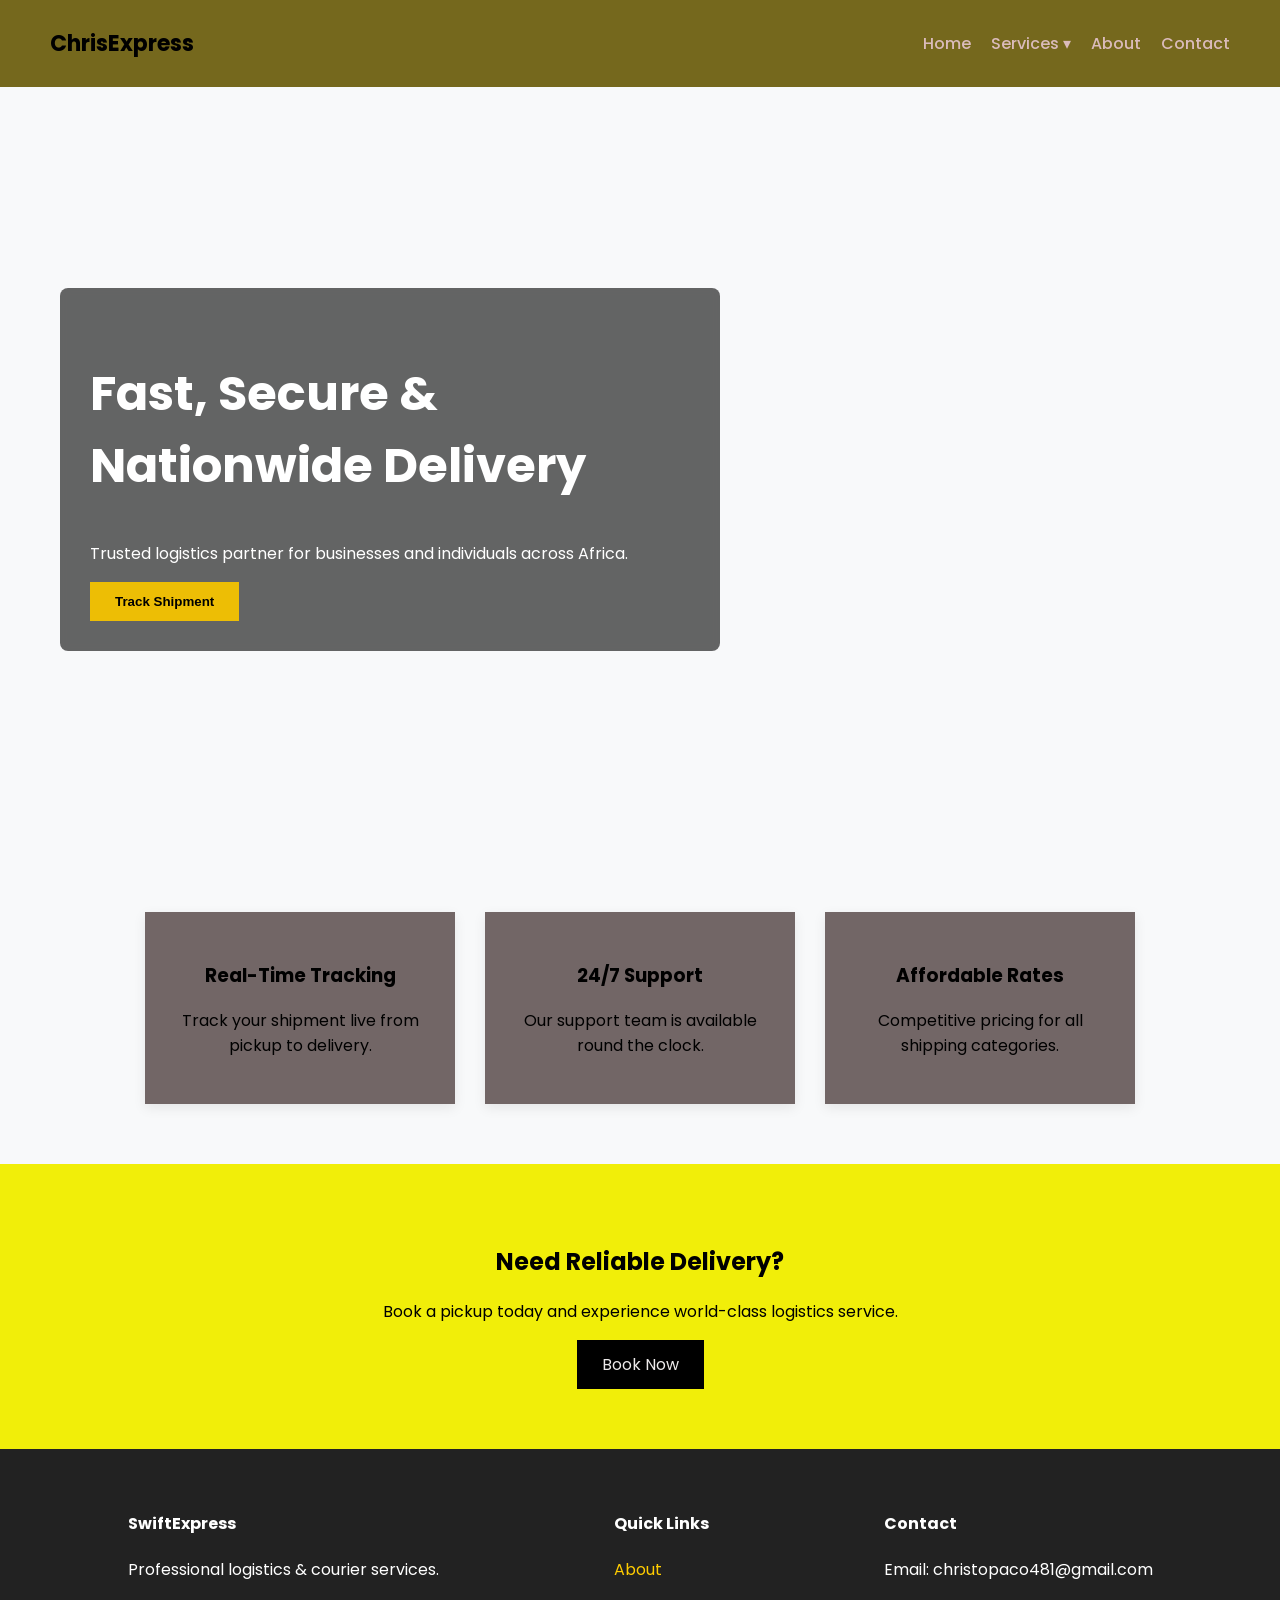
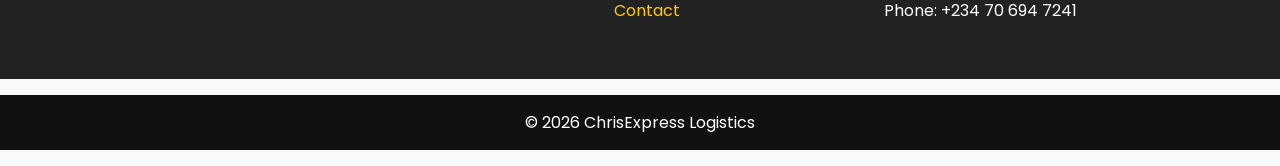
==== index.html @ 8d682af9 "Add delivery website project" ====
<!DOCTYPE html>
<html lang="en">
<head>
    <meta charset="UTF-8">
    <meta name="viewport" content="width=device-width, initial-scale=1.0">
    <title>ChrisExpress Logistics</title>
    <link rel="stylesheet" href="style.css">
    <link href="https://fonts.googleapis.com/css2?family=Poppins:wght@300;400;600;700&display=swap" rel="stylesheet">
</head>
<body>
<header>
    <div class="logo">ChrisExpress</div>
    <nav>
        <ul>
            <li><a href="index.html">Home</a></li>
            <li class="dropdown">
                <a href="#">Services ▾</a>
                <ul class="dropdown-menu">
                    <li><a href="#">Same Day Delivery</a></li>
                    <li><a href="#">International Shipping</a></li>
                    <li><a href="#">E-commerce Logistics</a></li>
                </ul>
            </li>
 <li><a href="about.html">About</a></li>
            <li><a href="contact.html">Contact</a></li>
        </ul>
    </nav>
</header>
<section class="hero">
    <div class="hero-text">
        <h1>Fast, Secure & Nationwide Delivery</h1>
        <p>Trusted logistics partner for businesses and individuals across Africa.</p>
        <button onclick="trackPackage()">Track Shipment</button>
    </div>
</section>
<section class="features">
    <div class="feature-box">
        <h3>Real-Time Tracking</h3>
        <p>Track your shipment live from pickup to delivery.</p>
    </div>
    <div class="feature-box">
        <h3>24/7 Support</h3>
        <p>Our support team is available round the clock.</p>
    </div>
    <div class="feature-box">
        <h3>Affordable Rates</h3>
<p>Competitive pricing for all shipping categories.</p>
    </div>
</section>
<section class="cta">
    <h2>Need Reliable Delivery?</h2>
    <p>Book a pickup today and experience world-class logistics service.</p>
    <a href="contact.html" class="btn">Book Now</a>
</section>
<footer>
    <div class="footer-grid">
        <div>
            <h4>SwiftExpress</h4>
            <p>Professional logistics & courier services.</p>
        </div>
        <div>
            <h4>Quick Links</h4>
            <p><a href="about.html">About</a></p>
            <p><a href="contact.html">Contact</a></p>
        </div>
        <div>
            <h4>Contact</h4>
            <p>Email: christopaco481@gmail.com</p>
<p>Phone: +234 70 694 7241</p>
        </div>
    </div>
    <p class="copyright">© 2026 ChrisExpress Logistics</p>
</footer>
<script src="script.js"></script>
</body>
</html>
---- style.css ----
body { margin: 0; font-family: 'Poppins', sans-serif; background: #f8f9fa; }
header { background: #75681d; padding: 15px 50px; display: flex; justify-content: space-between; align-items: center; }
.logo { font-weight: 700; font-size: 22px; }
nav ul { list-style: none; display: flex; gap: 20px; padding: 0; }
nav ul li { position: relative; }
nav a { text-decoration: none; font-weight: 500; color: rgb(218, 187, 187); }
.dropdown-menu { display: none; position: absolute; top: 30px; background: white; padding: 10px; list-style: none; box-shadow: 0 4px 8px rgba(0,0,0,0.1); }
.dropdown:hover .dropdown-menu { display: block; }
.hero { background: url('https://images.unsplash.com/photo-1586528116311-ad8dd3c8310d') no-repeat center center/cover; height: 85vh; display: flex; align-items: center; padding-left: 60px; color: white; }
.hero-text {
    max-width: 600px;
    background: rgba(0, 0, 0, 0.6);
    padding: 30px;
    border-radius: 8px;
    backdrop-filter: blur(5px);
}
.hero h1 { font-size: 48px; }
.hero button { padding: 12px 25px; background: #edbe05; border: none; cursor: pointer; font-weight: 600; }
.features { display: flex; justify-content: center; gap: 30px; padding: 60px; }
.feature-box { background: rgb(114, 102, 102); padding: 30px; width: 250px; box-shadow: 0 4px 12px rgba(0,0,0,0.08); text-align: center; }
.cta { text-align: center; padding: 60px; background: #f1ee09; }
.btn { display: inline-block; padding: 12px 25px; background: black; color: rgb(237, 234, 234); text-decoration: none; }
.page-content { padding: 60px; max-width: 800px; margin: auto; }
form { display: flex; flex-direction: column; gap: 15px; }
input, select, textarea { padding: 12px; font-size: 15px; }
button { padding: 12px; background: #ffcc00; border: none; font-weight: 600; cursor: pointer; }
.footer-grid { display: flex; justify-content: space-around; padding: 40px; background: #222; color: white; }
.footer-grid a { color: #ffcc00; text-decoration: none; }
footer .copyright { text-align: center; background: #111; color: white; padding: 15px; }
@media(max-width:768px){ .features{ flex-direction: column; align-items:center; } .hero{ padding:20px; text-align:center; } }
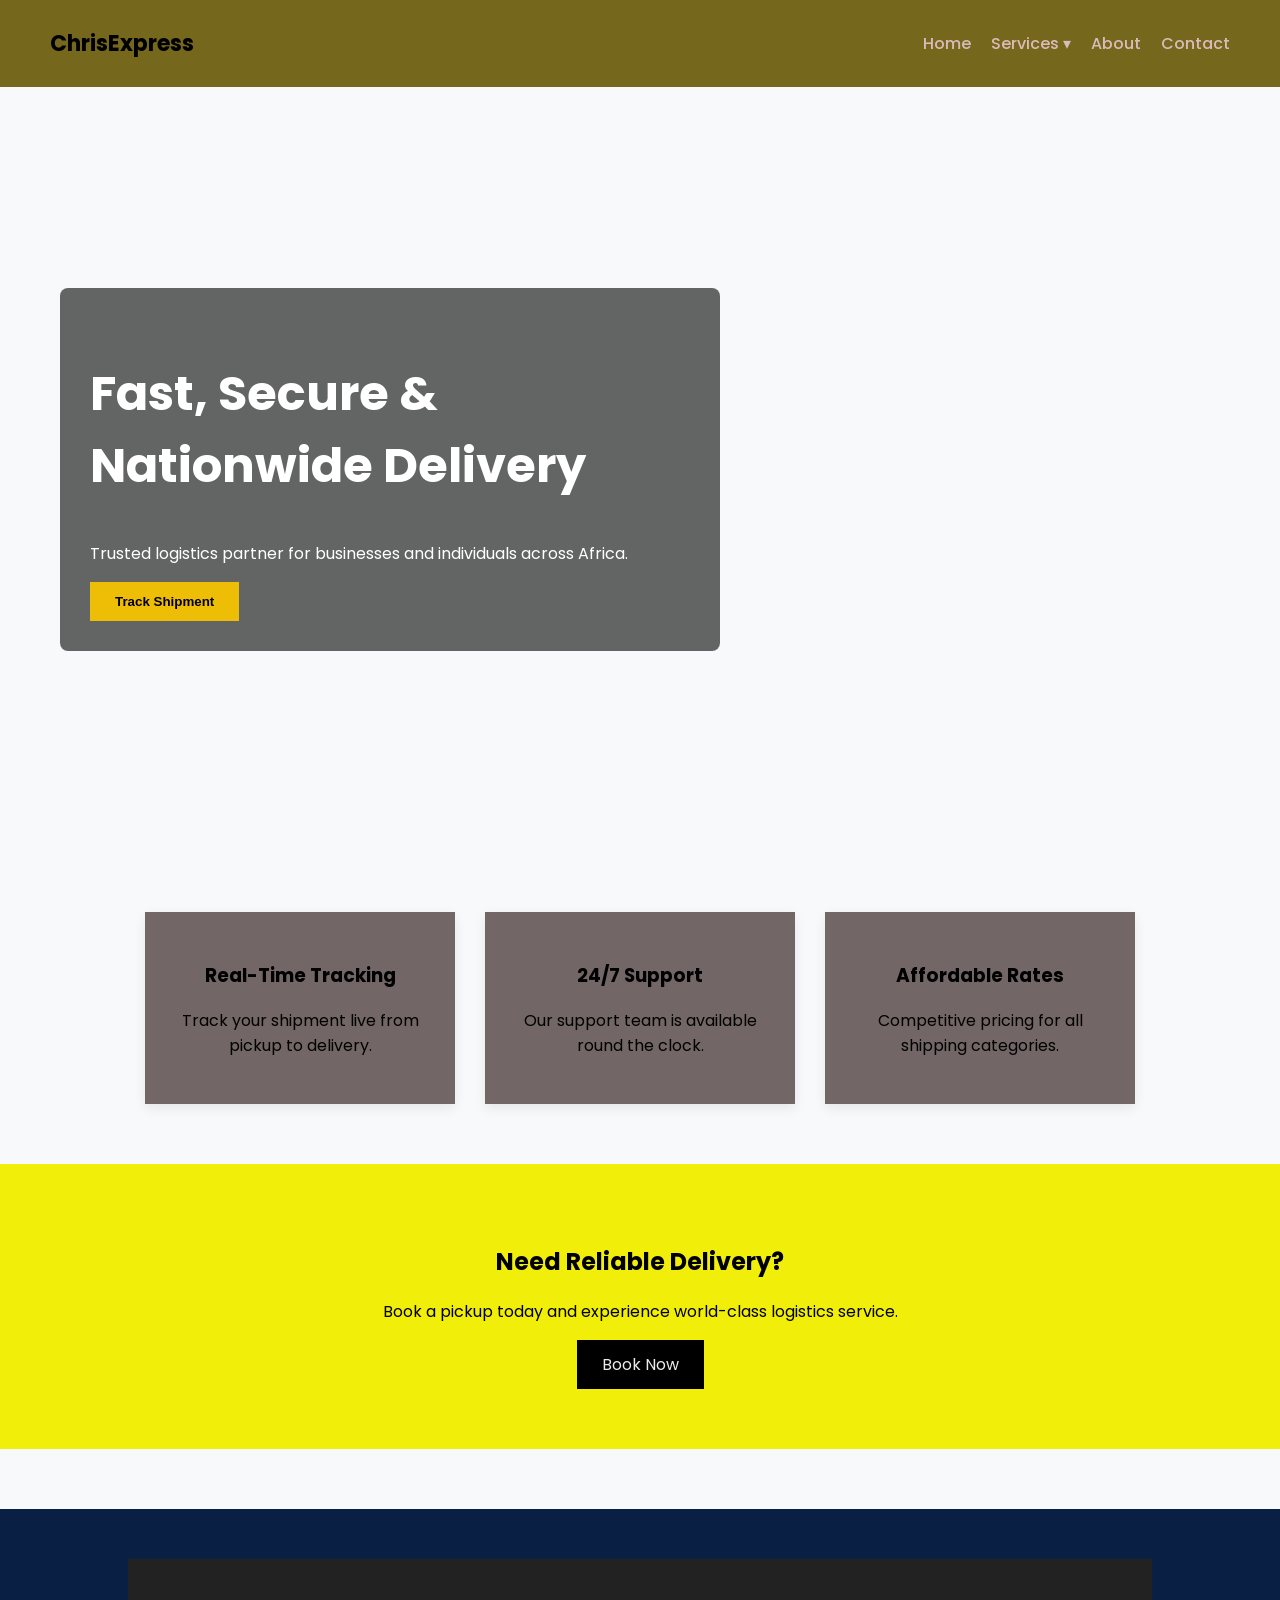
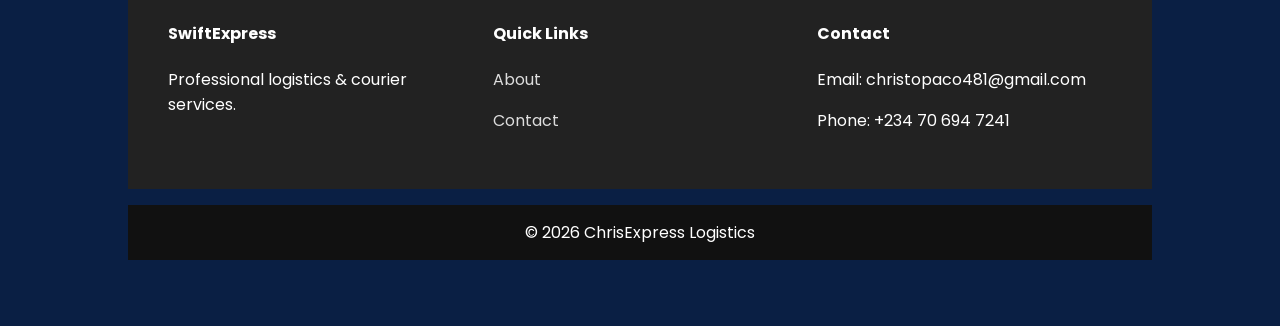
==== commit ea1cbbdd: "Add files via upload Class-Project" ====
--- a/index.html
+++ b/index.html
@@ -16,13 +16,13 @@
             <li class="dropdown">
                 <a href="#">Services ▾</a>
                 <ul class="dropdown-menu">
-                    <li><a href="#">Same Day Delivery</a></li>
-                    <li><a href="#">International Shipping</a></li>
-                    <li><a href="#">E-commerce Logistics</a></li>
+                    <li><a href="same-day.html">Same Day Delivery</a></li>
+                    <li><a href="international.html">International Shipping</a></li>
+                    <li><a href="ecommerce.html">E-commerce Logistics</a></li>
                 </ul>
             </li>
- <li><a href="about.html">About</a></li>
-            <li><a href="contact.html">Contact</a></li>
+                <li><a href="about.html">About</a></li>
+                <li><a href="contact.html">Contact</a></li>
         </ul>
     </nav>
 </header>
--- a/style.css
+++ b/style.css
@@ -27,4 +27,143 @@
 .footer-grid { display: flex; justify-content: space-around; padding: 40px; background: #222; color: white; }
 .footer-grid a { color: #ffcc00; text-decoration: none; }
 footer .copyright { text-align: center; background: #111; color: white; padding: 15px; }
-@media(max-width:768px){ .features{ flex-direction: column; align-items:center; } .hero{ padding:20px; text-align:center; } }+@media(max-width:768px){ .features{ flex-direction: column; align-items:center; } .hero{ padding:20px; text-align:center; } }
+
+
+/* PAGE HEADER */
+
+.page-header{
+height:300px;
+/* background:linear-gradient(rgba(10,31,68,0.8),rgba(10,31,68,0.8)),
+url('delivery.jpg'); */
+background:  url('https://images.unsplash.com/photo-1586528116311-ad8dd3c8310d') no-repeat center center/cover; height: 85vh;;
+background-size:cover;
+display:flex;
+align-items:center;
+justify-content:center;
+color:white;
+text-align:center;
+animation:fadeIn 1.5s ease;
+}
+
+.page-header h1{
+font-size:42px;
+letter-spacing:1px;
+}
+
+/* CONTENT AREA */
+
+.content{
+width:80%;
+margin:auto;
+padding:60px 0;
+line-height:1.8;
+font-size:18px;
+animation:slideUp 1.2s ease;
+}
+
+/* SERVICE CARDS */
+
+.service-grid{
+display:grid;
+grid-template-columns:repeat(auto-fit,minmax(250px,1fr));
+gap:30px;
+padding:60px 10%;
+}
+
+.service-card{
+background:white;
+padding:30px;
+border-radius:10px;
+box-shadow:0 10px 20px rgba(0,0,0,0.1);
+transition:transform 0.4s;
+}
+
+.service-card:hover{
+transform:translateY(-10px);
+}
+
+/* COMPANY STATS */
+
+.stats{
+display:flex;
+justify-content:center;
+gap:80px;
+padding:60px;
+background:#f3f6fb;
+text-align:center;
+}
+
+.stat h2{
+font-size:40px;
+color:#0a1f44;
+}
+
+/* TIMELINE */
+
+.timeline{
+width:70%;
+margin:auto;
+padding:60px 0;
+}
+
+.timeline-item{
+margin-bottom:40px;
+border-left:4px solid #ff9900;
+padding-left:20px;
+}
+
+/* FOOTER */
+
+footer{
+background:#0a1f44;
+color:white;
+padding:50px 10%;
+margin-top:60px;
+}
+
+.footer-grid{
+display:grid;
+grid-template-columns:repeat(auto-fit,minmax(200px,1fr));
+gap:30px;
+}
+
+.footer-grid h3{
+margin-bottom:10px;
+}
+
+.footer-grid a{
+display:block;
+color:#ddd;
+text-decoration:none;
+margin-bottom:6px;
+}
+
+.footer-grid a:hover{
+color:#ff9900;
+}
+
+.footer-bottom{
+text-align:center;
+margin-top:30px;
+border-top:1px solid rgba(255,255,255,0.2);
+padding-top:15px;
+}
+
+/* ANIMATIONS */
+
+@keyframes fadeIn{
+from{opacity:0}
+to{opacity:1}
+}
+
+@keyframes slideUp{
+from{
+opacity:0;
+transform:translateY(40px);
+}
+to{
+opacity:1;
+transform:translateY(0);
+}
+}
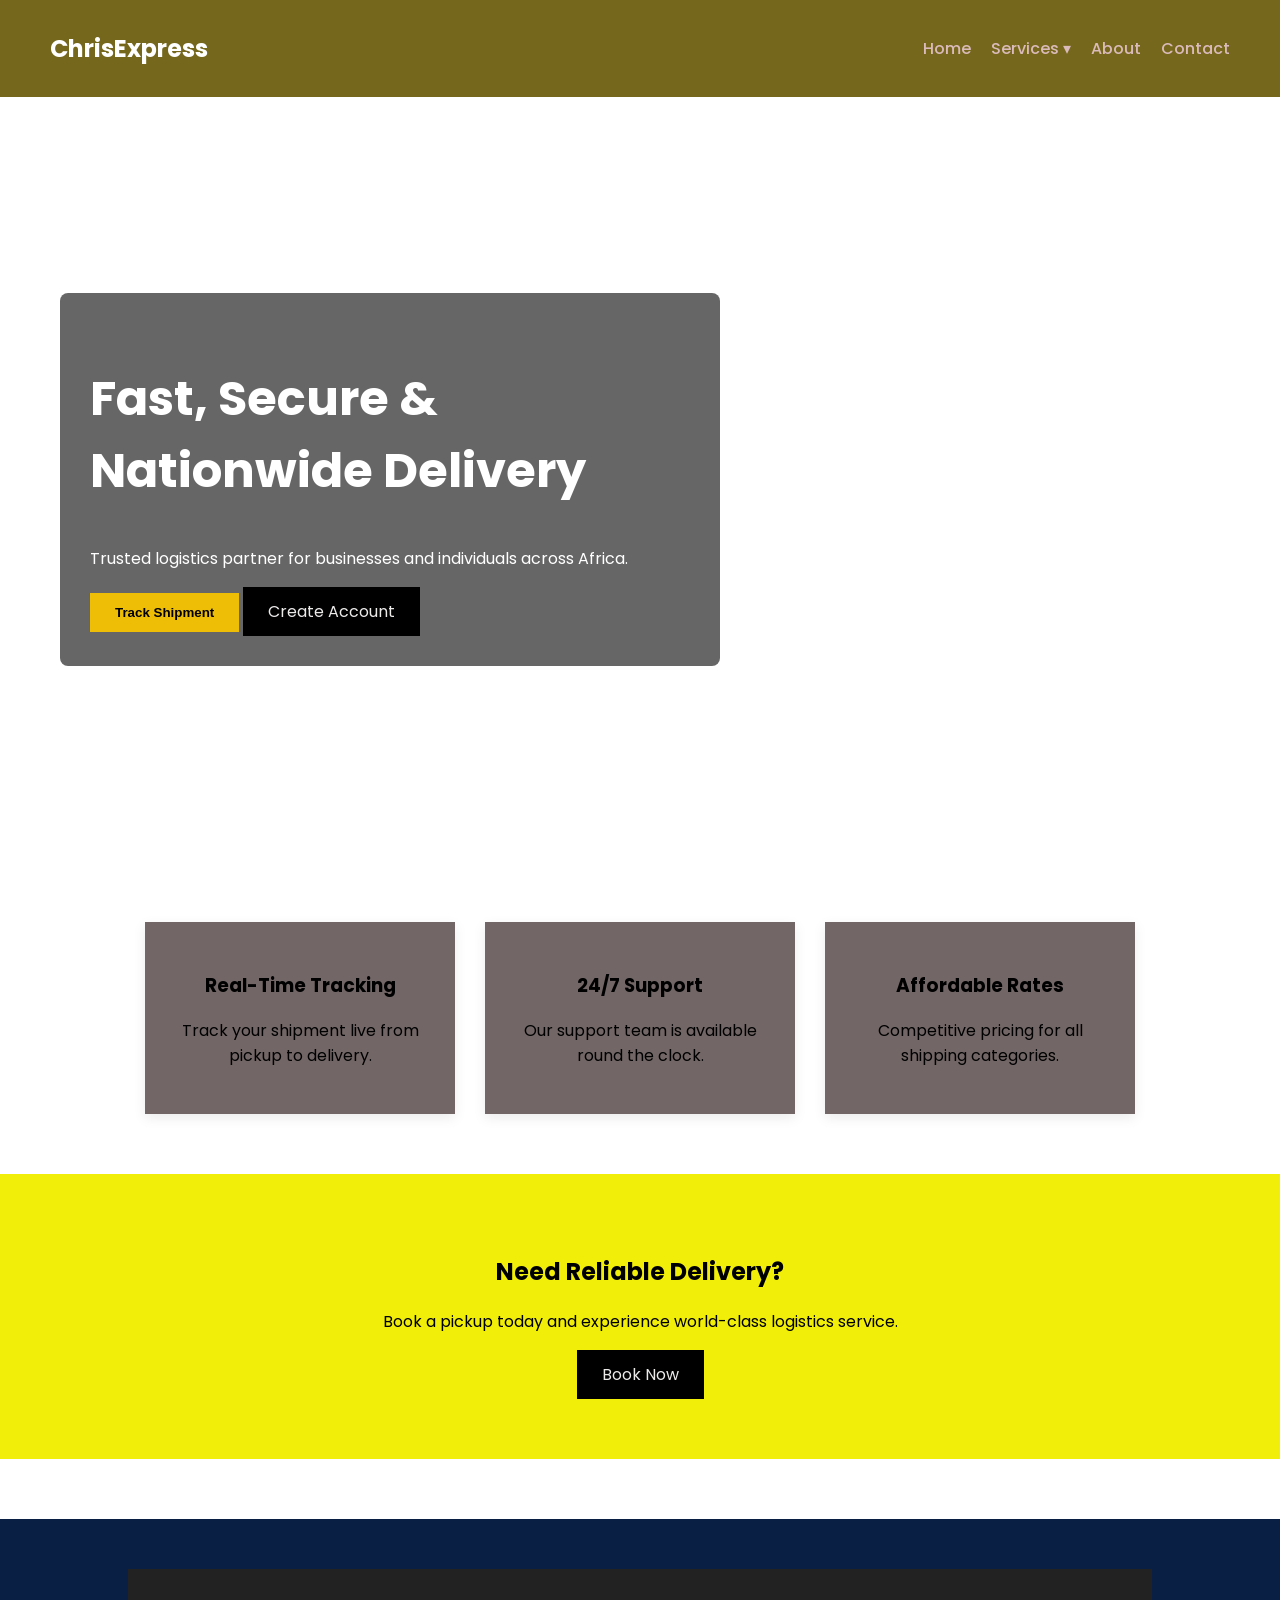
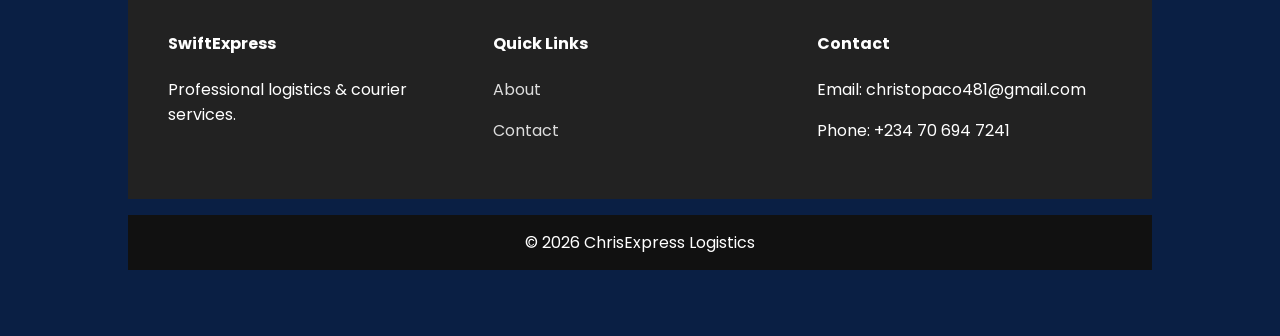
==== commit 527dfb84: "Update About, Contact, Index, International pages, script.js and style.css with social links and imp" ====
--- a/index.html
+++ b/index.html
@@ -1,38 +1,44 @@
 <!DOCTYPE html>
 <html lang="en">
 <head>
-    <meta charset="UTF-8">
-    <meta name="viewport" content="width=device-width, initial-scale=1.0">
-    <title>ChrisExpress Logistics</title>
-    <link rel="stylesheet" href="style.css">
-    <link href="https://fonts.googleapis.com/css2?family=Poppins:wght@300;400;600;700&display=swap" rel="stylesheet">
+<meta charset="UTF-8">
+<meta name="viewport" content="width=device-width, initial-scale=1.0">
+<title>ChrisExpress Logistics</title>
+<link rel="stylesheet" href="style.css">
+<link href="https://fonts.googleapis.com/css2?family=Poppins:wght@300;400;600;700&display=swap" rel="stylesheet">
 </head>
 <body>
+
 <header>
     <div class="logo">ChrisExpress</div>
     <nav>
         <ul>
             <li><a href="index.html">Home</a></li>
             <li class="dropdown">
-                <a href="#">Services ▾</a>
+                <a href="javascript:void(0);" class="dropbtn">Services ▾</a>
                 <ul class="dropdown-menu">
                     <li><a href="same-day.html">Same Day Delivery</a></li>
                     <li><a href="international.html">International Shipping</a></li>
                     <li><a href="ecommerce.html">E-commerce Logistics</a></li>
                 </ul>
             </li>
-                <li><a href="about.html">About</a></li>
-                <li><a href="contact.html">Contact</a></li>
+            <li><a href="about.html">About</a></li>
+            <li><a href="contact.html">Contact</a></li>
         </ul>
     </nav>
 </header>
+
 <section class="hero">
     <div class="hero-text">
         <h1>Fast, Secure & Nationwide Delivery</h1>
         <p>Trusted logistics partner for businesses and individuals across Africa.</p>
-        <button onclick="trackPackage()">Track Shipment</button>
+        <div style="margin-top:15px;">
+            <button onclick="trackPackage()">Track Shipment</button>
+            <a href="register.html" class="btn">Create Account</a>
+        </div>
     </div>
 </section>
+
 <section class="features">
     <div class="feature-box">
         <h3>Real-Time Tracking</h3>
@@ -44,14 +50,16 @@
     </div>
     <div class="feature-box">
         <h3>Affordable Rates</h3>
-<p>Competitive pricing for all shipping categories.</p>
+        <p>Competitive pricing for all shipping categories.</p>
     </div>
 </section>
+
 <section class="cta">
     <h2>Need Reliable Delivery?</h2>
     <p>Book a pickup today and experience world-class logistics service.</p>
     <a href="contact.html" class="btn">Book Now</a>
 </section>
+
 <footer>
     <div class="footer-grid">
         <div>
@@ -66,13 +74,35 @@
         <div>
             <h4>Contact</h4>
             <p>Email: christopaco481@gmail.com</p>
-<p>Phone: +234 70 694 7241</p>
+            <p>Phone: +234 70 694 7241</p>
         </div>
     </div>
     <p class="copyright">© 2026 ChrisExpress Logistics</p>
 </footer>
-<script src="script.js"></script>
+
+<script>
+// ===== Dropdown toggle =====
+document.querySelectorAll('.dropbtn').forEach(btn => {
+    btn.addEventListener('click', () => {
+        const menu = btn.nextElementSibling;
+        menu.classList.toggle('show');
+    });
+});
+
+// Close dropdown if clicking outside
+window.addEventListener('click', e => {
+    if (!e.target.matches('.dropbtn')) {
+        document.querySelectorAll('.dropdown-menu').forEach(menu => {
+            menu.classList.remove('show');
+        });
+    }
+});
+
+// ===== Placeholder Track Package function =====
+function trackPackage() {
+    alert("Tracking feature coming soon!");
+}
+</script>
+
 </body>
 </html>
-
-
--- a/style.css
+++ b/style.css
@@ -24,6 +24,40 @@
 form { display: flex; flex-direction: column; gap: 15px; }
 input, select, textarea { padding: 12px; font-size: 15px; }
 button { padding: 12px; background: #ffcc00; border: none; font-weight: 600; cursor: pointer; }
+
+/* Header navigation button */
+.btn-nav {
+    padding: 8px 18px;
+    background: #ffcc00;
+    color: #111;
+    font-weight: 600;
+    border-radius: 5px;
+    text-decoration: none;
+    transition: 0.3s;
+}
+
+.btn-nav:hover {
+    background: #edbe05;
+    color: #000;
+}
+
+/* Hero section button */
+.hero-btn {
+    display: inline-block;
+    margin-top: 20px;
+    padding: 12px 25px;
+    background: #ffcc00;
+    color: #111;
+    font-weight: 600;
+    border-radius: 6px;
+    text-decoration: none;
+    transition: 0.3s;
+}
+
+.hero-btn:hover {
+    background: #edbe05;
+    color: #000;
+}
 .footer-grid { display: flex; justify-content: space-around; padding: 40px; background: #222; color: white; }
 .footer-grid a { color: #ffcc00; text-decoration: none; }
 footer .copyright { text-align: center; background: #111; color: white; padding: 15px; }
@@ -166,4 +200,216 @@
 opacity:1;
 transform:translateY(0);
 }
+}
+
+/* =======================
+   LOGIN PAGE STYLES
+   ======================= */
+
+/* Full-page background */
+body {
+    font-family: 'Poppins', sans-serif;
+    background: url('https://images.unsplash.com/photo-1586528116311-ad8dd3c8310d') no-repeat center center fixed;
+    background-size: cover;
+    margin: 0;
+}
+
+/* Header logo and dark toggle button */
+header {
+    padding: 20px 50px;
+    display: flex;
+    justify-content: space-between;
+    align-items: center;
+}
+
+header .logo {
+    font-weight: 700;
+    font-size: 24px;
+    color: white;
+}
+
+.dark-toggle {
+    background: #ffcc00;
+    border: none;
+    padding: 8px 12px;
+    border-radius: 6px;
+    cursor: pointer;
+    font-size: 16px;
+}
+
+body.dark-mode .dark-toggle {
+    background: #555;
+    color: #fff;
+}
+
+body.dark-mode header .logo {
+    color: #fff;
+}
+
+/* Login section centered */
+.login-section {
+    display: flex;
+    justify-content: center;
+    align-items: center;
+    height: calc(100vh - 80px);
+    padding: 20px;
+}
+
+/* Login box styling */
+.login-box {
+    background: rgba(255, 255, 255, 0.9);
+    padding: 40px;
+    width: 350px;
+    border-radius: 10px;
+    box-shadow: 0 10px 25px rgba(0, 0, 0, 0.2);
+    animation: fadeIn 1s ease;
+}
+
+body.dark-mode .login-box {
+    background: rgba(30, 30, 30, 0.85);
+    color: #eee;
+}
+
+.login-box h2 {
+    text-align: center;
+    margin-bottom: 25px;
+    color: #0a1f44;
+}
+
+body.dark-mode .login-box h2 {
+    color: #fff;
+}
+
+.login-box input {
+    padding: 12px;
+    margin-bottom: 15px;
+    width: 100%;
+    border: 1px solid #ccc;
+    border-radius: 5px;
+    font-size: 15px;
+    box-sizing: border-box;
+}
+
+body.dark-mode .login-box input {
+    background: #222;
+    color: #fff;
+    border: 1px solid #555;
+}
+
+/* Password container */
+.password-container {
+    position: relative;
+    width: 100%;
+}
+
+.password-container input {
+    width: 100%;
+    padding-right: 40px;
+}
+
+/* Eye icon toggle */
+.toggle-password {
+    position: absolute;
+    right: 10px;
+    top: 50%;
+    transform: translateY(-50%);
+    cursor: pointer;
+    font-size: 18px;
+    color: #555;
+}
+
+.toggle-password:hover {
+    color: #ff9900;
+}
+
+body.dark-mode .toggle-password {
+    color: #fff;
+}
+
+body.dark-mode .toggle-password:hover {
+    color: #ffcc00;
+}
+
+/* Login button */
+.login-box button[type="submit"] {
+    padding: 12px;
+    width: 100%;
+    background: #ffcc00;
+    border: none;
+    font-weight: 600;
+    cursor: pointer;
+    border-radius: 5px;
+    transition: 0.3s;
+}
+
+.login-box button[type="submit"]:hover {
+    background: #edbe05;
+}
+
+/* Forgot password link */
+.login-links {
+    text-align: center;
+    font-size: 14px;
+    margin-top: 10px;
+}
+
+.login-links a {
+    text-decoration: none;
+    color: #0a1f44;
+}
+
+body.dark-mode .login-links a {
+    color: #ffcc00;
+}
+
+.login-links a:hover {
+    color: #ff9900;
+}
+
+body.dark-mode .login-links a:hover {
+    color: #ffd633;
+}
+
+/* Animations */
+@keyframes fadeIn {
+    from { opacity: 0; transform: translateY(20px); }
+    to { opacity: 1; transform: translateY(0); }
+}
+
+/* Responsive adjustments */
+@media(max-width: 768px) {
+    .login-box {
+        width: 90%;
+        padding: 30px;
+    }
+
+    header {
+        padding: 15px 20px;
+    }
+}
+/* Login links side by side */
+.login-links-flex {
+    display: flex;
+    justify-content: space-between;
+    margin-top: 15px;
+}
+
+/* Optional: style links to match your theme */
+.login-links-flex a {
+    text-decoration: none;
+    color: #0a1f44;
+    font-weight: 500;
+    transition: color 0.3s;
+}
+
+body.dark-mode .login-links-flex a {
+    color: #ffcc00;
+}
+
+.login-links-flex a:hover {
+    color: #ff9900;
+}
+
+body.dark-mode .login-links-flex a:hover {
+    color: #ffd633;
 }
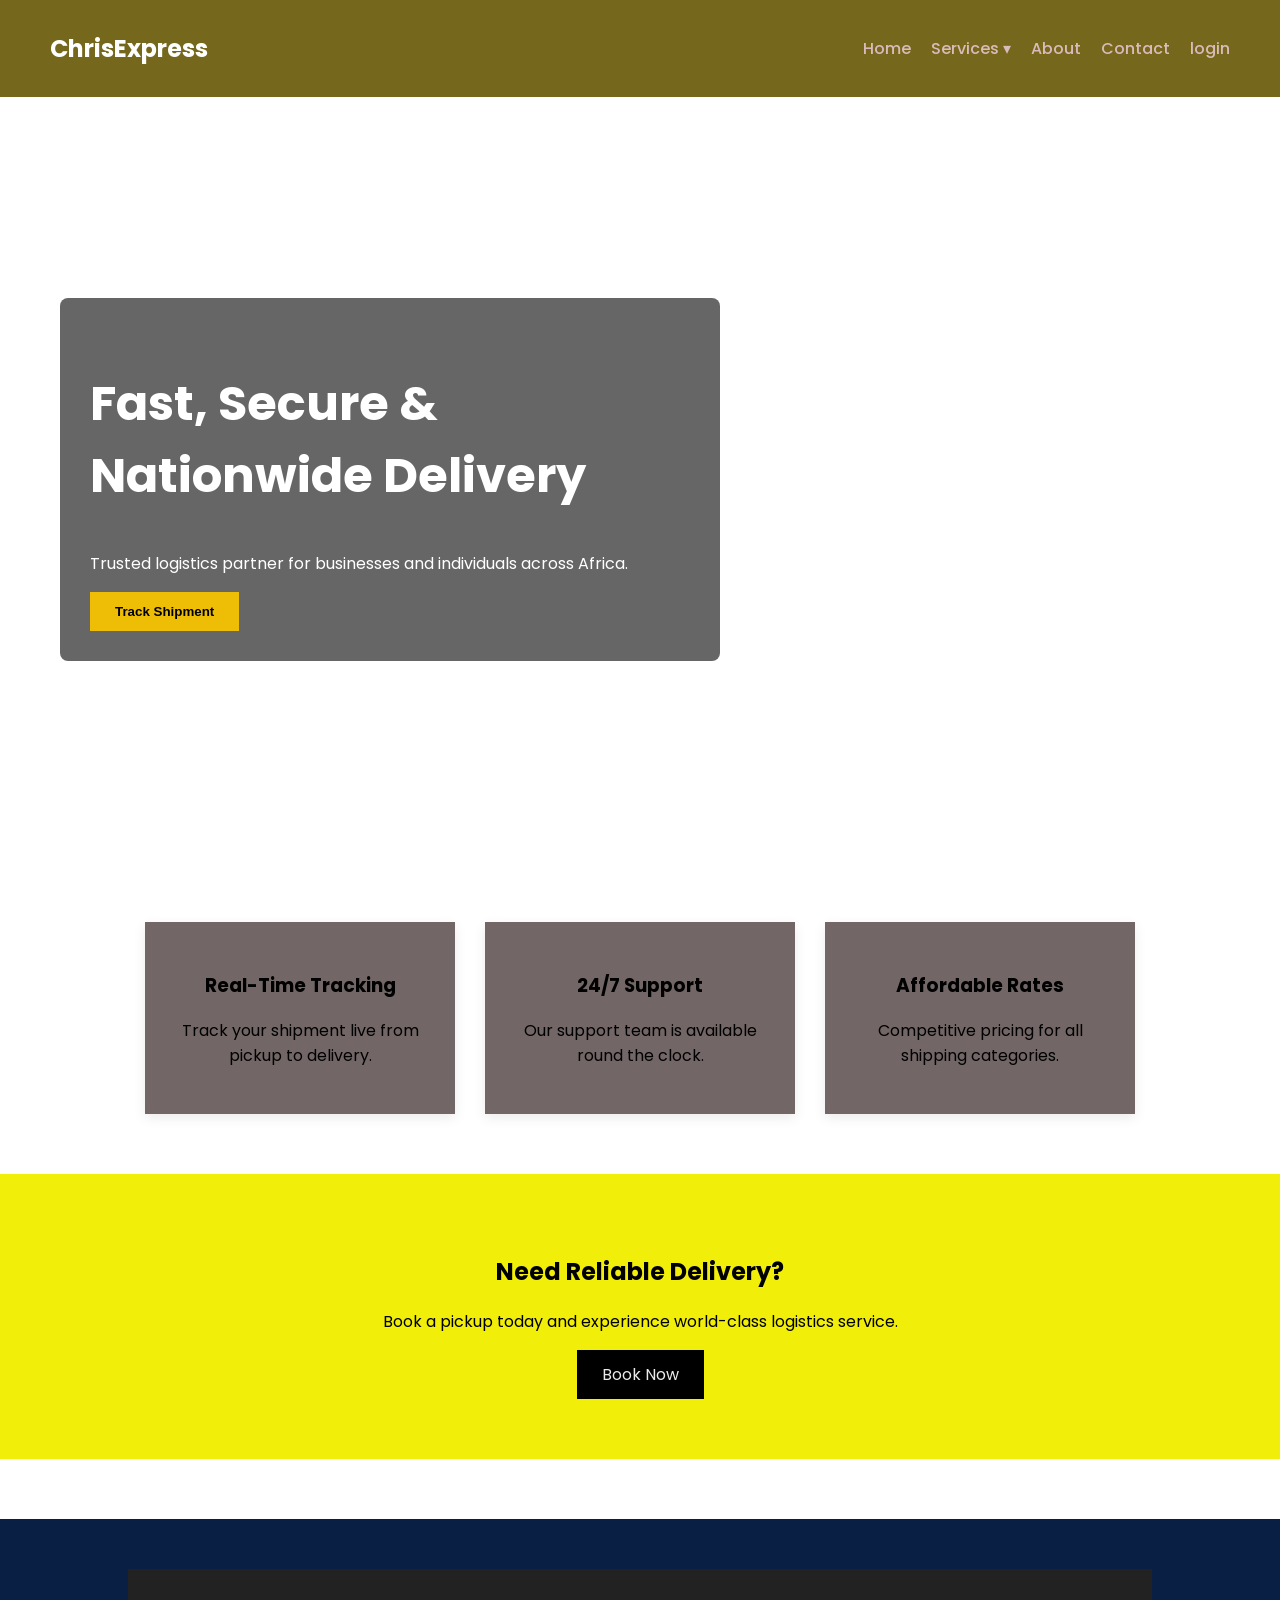
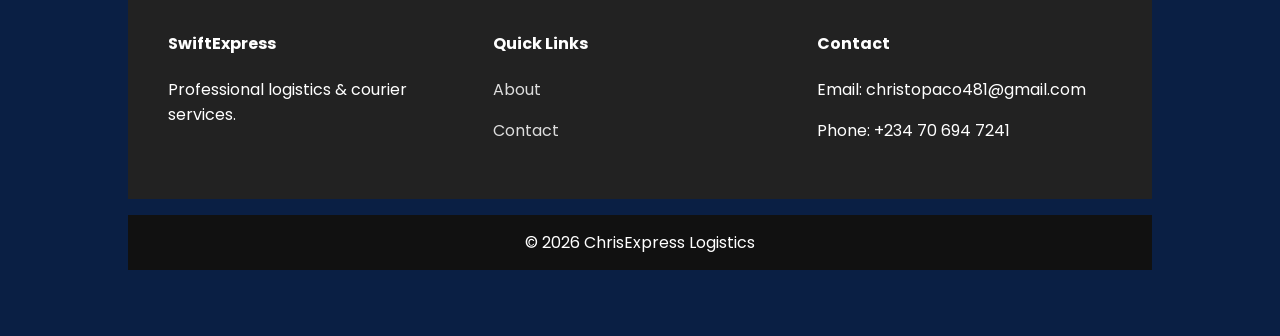
==== commit 946cc24c: "Add files via upload Updated work 10\03\2026" ====
--- a/index.html
+++ b/index.html
@@ -1,44 +1,39 @@
 <!DOCTYPE html>
 <html lang="en">
 <head>
-<meta charset="UTF-8">
-<meta name="viewport" content="width=device-width, initial-scale=1.0">
-<title>ChrisExpress Logistics</title>
-<link rel="stylesheet" href="style.css">
-<link href="https://fonts.googleapis.com/css2?family=Poppins:wght@300;400;600;700&display=swap" rel="stylesheet">
+    <meta charset="UTF-8">
+    <meta name="viewport" content="width=device-width, initial-scale=1.0">
+    <title>ChrisExpress Logistics</title>
+    <link rel="stylesheet" href="style.css">
+    <link href="https://fonts.googleapis.com/css2?family=Poppins:wght@300;400;600;700&display=swap" rel="stylesheet">
 </head>
 <body>
-
 <header>
     <div class="logo">ChrisExpress</div>
     <nav>
         <ul>
             <li><a href="index.html">Home</a></li>
             <li class="dropdown">
-                <a href="javascript:void(0);" class="dropbtn">Services ▾</a>
+                <a href="#">Services ▾</a>
                 <ul class="dropdown-menu">
                     <li><a href="same-day.html">Same Day Delivery</a></li>
                     <li><a href="international.html">International Shipping</a></li>
                     <li><a href="ecommerce.html">E-commerce Logistics</a></li>
                 </ul>
             </li>
-            <li><a href="about.html">About</a></li>
-            <li><a href="contact.html">Contact</a></li>
+                <li><a href="about.html">About</a></li>
+                <li><a href="contact.html">Contact</a></li>
+                  <li><a href="login-page.html">login</a></li>
         </ul>
     </nav>
 </header>
-
 <section class="hero">
     <div class="hero-text">
         <h1>Fast, Secure & Nationwide Delivery</h1>
         <p>Trusted logistics partner for businesses and individuals across Africa.</p>
-        <div style="margin-top:15px;">
-            <button onclick="trackPackage()">Track Shipment</button>
-            <a href="register.html" class="btn">Create Account</a>
-        </div>
+        <button onclick="trackPackage()">Track Shipment</button>
     </div>
 </section>
-
 <section class="features">
     <div class="feature-box">
         <h3>Real-Time Tracking</h3>
@@ -50,16 +45,14 @@
     </div>
     <div class="feature-box">
         <h3>Affordable Rates</h3>
-        <p>Competitive pricing for all shipping categories.</p>
+<p>Competitive pricing for all shipping categories.</p>
     </div>
 </section>
-
 <section class="cta">
     <h2>Need Reliable Delivery?</h2>
     <p>Book a pickup today and experience world-class logistics service.</p>
     <a href="contact.html" class="btn">Book Now</a>
 </section>
-
 <footer>
     <div class="footer-grid">
         <div>
@@ -74,35 +67,13 @@
         <div>
             <h4>Contact</h4>
             <p>Email: christopaco481@gmail.com</p>
-            <p>Phone: +234 70 694 7241</p>
+<p>Phone: +234 70 694 7241</p>
         </div>
     </div>
     <p class="copyright">© 2026 ChrisExpress Logistics</p>
 </footer>
-
-<script>
-// ===== Dropdown toggle =====
-document.querySelectorAll('.dropbtn').forEach(btn => {
-    btn.addEventListener('click', () => {
-        const menu = btn.nextElementSibling;
-        menu.classList.toggle('show');
-    });
-});
-
-// Close dropdown if clicking outside
-window.addEventListener('click', e => {
-    if (!e.target.matches('.dropbtn')) {
-        document.querySelectorAll('.dropdown-menu').forEach(menu => {
-            menu.classList.remove('show');
-        });
-    }
-});
-
-// ===== Placeholder Track Package function =====
-function trackPackage() {
-    alert("Tracking feature coming soon!");
-}
-</script>
-
+<script src="script.js"></script>
 </body>
 </html>
+
+
--- a/style.css
+++ b/style.css
@@ -24,40 +24,6 @@
 form { display: flex; flex-direction: column; gap: 15px; }
 input, select, textarea { padding: 12px; font-size: 15px; }
 button { padding: 12px; background: #ffcc00; border: none; font-weight: 600; cursor: pointer; }
-
-/* Header navigation button */
-.btn-nav {
-    padding: 8px 18px;
-    background: #ffcc00;
-    color: #111;
-    font-weight: 600;
-    border-radius: 5px;
-    text-decoration: none;
-    transition: 0.3s;
-}
-
-.btn-nav:hover {
-    background: #edbe05;
-    color: #000;
-}
-
-/* Hero section button */
-.hero-btn {
-    display: inline-block;
-    margin-top: 20px;
-    padding: 12px 25px;
-    background: #ffcc00;
-    color: #111;
-    font-weight: 600;
-    border-radius: 6px;
-    text-decoration: none;
-    transition: 0.3s;
-}
-
-.hero-btn:hover {
-    background: #edbe05;
-    color: #000;
-}
 .footer-grid { display: flex; justify-content: space-around; padding: 40px; background: #222; color: white; }
 .footer-grid a { color: #ffcc00; text-decoration: none; }
 footer .copyright { text-align: center; background: #111; color: white; padding: 15px; }
@@ -386,30 +352,4 @@
     header {
         padding: 15px 20px;
     }
-}
-/* Login links side by side */
-.login-links-flex {
-    display: flex;
-    justify-content: space-between;
-    margin-top: 15px;
-}
-
-/* Optional: style links to match your theme */
-.login-links-flex a {
-    text-decoration: none;
-    color: #0a1f44;
-    font-weight: 500;
-    transition: color 0.3s;
-}
-
-body.dark-mode .login-links-flex a {
-    color: #ffcc00;
-}
-
-.login-links-flex a:hover {
-    color: #ff9900;
-}
-
-body.dark-mode .login-links-flex a:hover {
-    color: #ffd633;
 }
